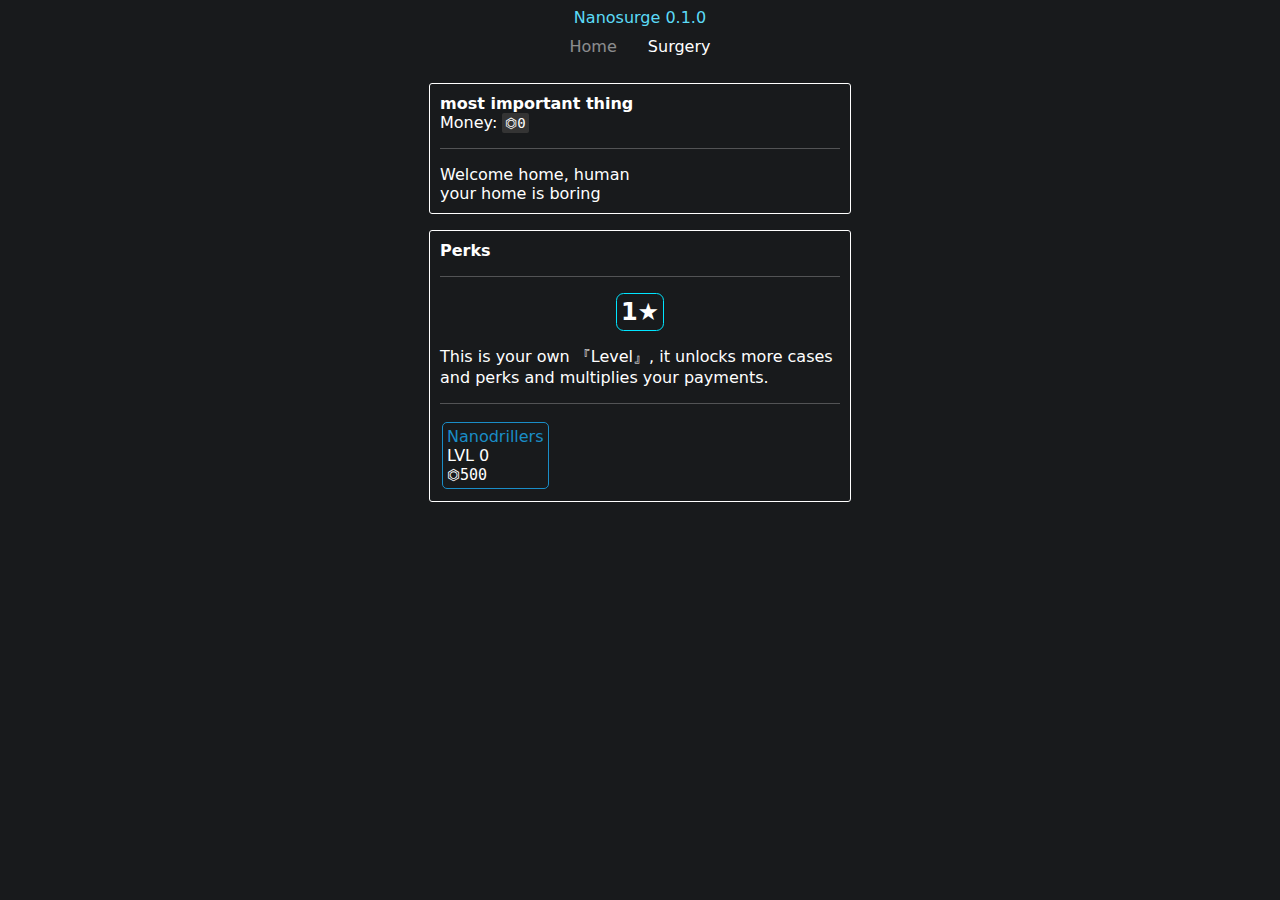
==== index.html @ 200306de "Perks progress 2" ====
<!DOCTYPE html>

<html>
    <head>
        <meta charset="utf-8">
        <meta name="viewport" content="width=device-width, initial-scale=1.0">

        <title>Nanosurge: Home</title>

        <!-- https://twemoji.twitter.com -->
        <link href="./static/1f916.svg" rel="icon">

        <link href="./static/styles.css" rel="stylesheet">
        <script src="./scripts/misc.js"></script>
        <script src="./scripts/modal.js"></script>
        <script src="./scripts/home_perks.js"></script>
        <script src="./scripts/home.js"></script>
    </head>
    <body>
        <!-- Navigation Bar -->
        <div id="navbar">
            <button disabled>Home</button>
            <button onclick="document.location='./surgery.html'">Surgery</button>
        </div>

        <!-- Benzene + random text -->
        <div class="container cntr-whiteb">
            <strong>most important thing    </strong>
            <div>Money: <code id="benzene" class="alt">⏣-</code></div>
            <hr>
            <div>Welcome home, human</div>
            <div id="rng-text"></div>
        </div>

        <!-- Perks -->
        <div class="container cntr-whiteb">
            <strong>Perks</strong>
            <hr>
            <!-- Level -->
            <div id="level" title="Level">
                <div id="level-n">1</div>
                <div>&#9733;</div>
            </div>
            <p>This is your own 『Level』, it unlocks more cases and perks and multiplies your payments.</p>
            <hr>
            <!-- the actual perks -->
            <div id="perks-list">
                <!-- perks go here -->
            </div>
        </div>

        <!-- Modal -->
        <div id="modal">
            <!-- Content -->
            <div id="modal-content">
                <div id="modal-header">
                    <!-- title -->
                </div>
                <div id="modal-desc">
                    <!-- longer text here -->
                </div>
                <div id="modal-options">
                    <!-- buttons here -->
                </div>
            </div>
        </div>
    </body>
</html>
---- static/styles.css ----
:root {
    --bg-color: #181a1c;
}

a {
    color: #5cdbf7;
}


body {
    display: block;
    background-color: var(--bg-color);
    color: #fff;
    font-family: system-ui,-apple-system,"Segoe UI",Roboto,"Helvetica Neue",Arial,"Noto Sans","Liberation Sans",sans-serif,"Apple Color Emoji","Segoe UI Emoji","Segoe UI Symbol","Noto Color Emoji";
}

#version {
    width: max-content;
    margin: 0 auto;
    color: #5cdbf7;
}

/* Navigation Bar */
#navbar {
    width: max-content;
    margin: 0 auto;
}

#navbar > button {
    background: none;
    color: white;
}

/* Containers */
.container {
    /* Container */
    max-width: 400px;
    border-width: 1px;
    border-style: solid;
    border-radius: 3px;
    /* Margin & Padding */
    margin-top: 1rem;
    margin-right: auto;
    margin-left: auto;
    padding: 10px;
}

.container.cntr-blue {
    --iro: 52, 186, 227;
    background: rgba(var(--iro), 0.3);
    border-color: rgb(var(--iro));
}

.container.cntr-whiteb {
    background: var(--bg-color);
    border-color: #fff;
}

hr {
    margin: 1rem 0;
    color: inherit;
    background-color: currentColor;
    border: 0;
    opacity: .25;
    height: 1px;
}

td {
    padding: 3px;
}

/* Buttons */
button {
    /* make button look cool */
    margin: 2px;
    padding: 5px 10px;
    display: inline-block;
    font-weight: 400;
    line-height: 1.5;
    text-decoration: none;
    vertical-align: middle;
    font-size: 1rem;
    border: 1px solid transparent;
    border-radius: 0.25rem;
    user-select: none; /* disable selection of button text */
    font-family: inherit;
}

[type=button]:not(:disabled), [type=reset]:not(:disabled), [type=submit]:not(:disabled), button:not(:disabled) {
    cursor: pointer;
}

button:disabled {
    pointer-events: auto;
    opacity: 0.5;
}

/* .normal */
button.normal {
    color: #fff;
    background-color: #6c757d;
}

button.normal:hover {
    background-color: #5c636a;
}

/* .good */
button.good {
    color: #fff;
    background-color: #198754;
}

button.good:hover {
    background-color: #157347;
}

/* .danger */
button.danger {
    color: #fff;
    background-color: #dc3545;
}

button.danger:hover {
    background-color: #bb2d3b;
}

/* Tools */
#tools {
    display: flex;
    flex-wrap: wrap;
    justify-content: center;
    max-width: 310px;
    margin: 0 auto;
}

button.tool {
    font-family: inherit;
    color: #fff;
    background-color: rgba(108, 117, 125, 0.5);
    border-color: rgb(175, 175, 175);
    display: inline-flex;
    align-items: center;
}

button.tool > img {
    height: 32px;
    width: 32px;
    margin-left: 5px;
    filter: drop-shadow(4px 4px 1px #222);
}

button.tool:hover {
    background-color: rgba(108, 117, 125, 0.8);
    border-color: rgb(255, 255, 255);
}

button.tool:focus {
    background-color: rgba(108, 117, 125, 0.8);
    border-color: rgb(255, 255, 255);
    box-shadow: inset 0px 0px 7.5px #c1c1c1;
    outline: none;
}

/* Modal background */
#modal {
    display: none; /* Hidden by default */
    position: fixed;
    z-index: 1;
    left: 0;
    top: 0;
    width: 100%;
    height: 100%;
    overflow: auto; /* Enable scroll if needed */
    background-color: rgba(0, 0, 0, 0.4); /* Black with opacity */
}

/* main thing in the middle */
#modal-content {
    background-color: var(--bg-color);
    margin: 15% auto; /* 15% from the top and centered */
    border: 1px solid #888;
    border-radius: 3px;
    max-width: 500px; /* Could be more or less, depending on screen size */
}

#modal-header {
    border-bottom: 1px solid #888;
    font-weight: bold;
    padding: 10px;
}

#modal-desc {
    border-bottom: 1px solid #888;
    padding: 10px;
}

#modal-options {
    padding: 5px;
}

#modal-options {
    display: flex;
    justify-content: flex-end;
}

/* Text styles */
.text-normal {
    color: #C9CCCD;
}

.text-good {
    color: #2ECC71;
}

.text-warning {
    color: #F1C40F;
}

.text-bad {
    color: #E74C3C;
}

code {
    font-family: monospace;
    font-size: 14px;
    background-color: rgba(0, 0, 0, 0.5);
    color: #fff;
    padding-inline: 3px;
    border-radius: 2px;
}

code.alt {
    background-color: #343434;
    padding: 2px 3px;
}

/* Perks */

#level {
    width: max-content;
    margin: 0 auto;
    display: flex;
    border: 1.5px solid #00e5ff;
    border-radius: 7.5px;
    padding: 4px;
    font-weight: bold;
    font-size: x-large;
    user-select: none;
}

#perks-list {
    display: flex;
    flex-wrap: wrap;
}

.perks {
    --iro: #1a8dc7;
    width: max-content;
    padding: 4px;
    margin: 2px;
    border: 1px solid var(--iro);
    border-radius: 5px;
    color: var(--iro);
    user-select: none;
    cursor: pointer;
}

.perks.p-max {
    --iro: #5c29ba;
}

.perks:hover {
    background-color: var(--iro);
    color: #fff;
}

.p-lvl {
    color: #fff;
}

.p-price {
    font-family: monospace;
    font-size: 15px;
    font-weight: normal;
    color: #fff;
}
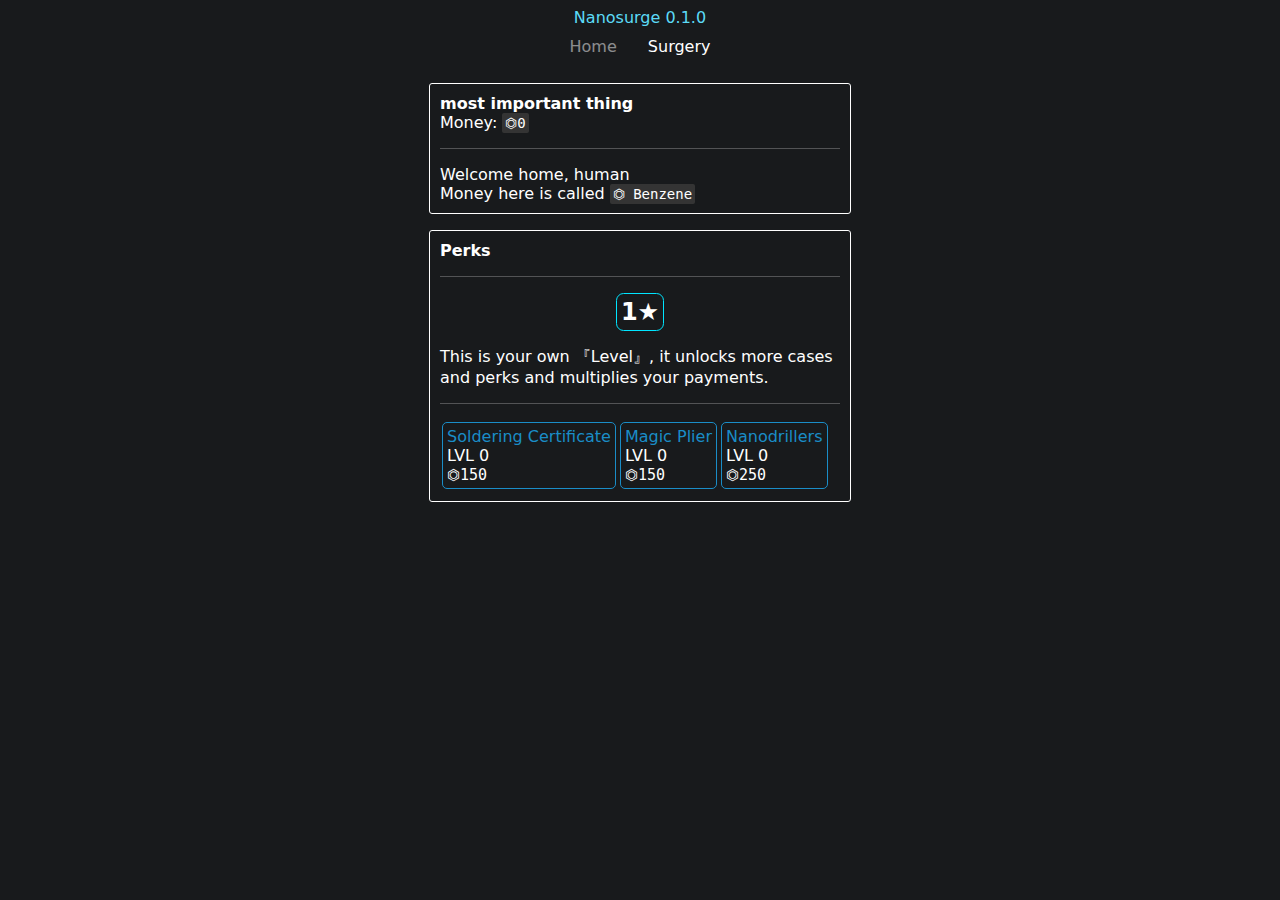
==== commit b19a2c60: "Added 3 perks & other misc changes" ====
--- a/index.html
+++ b/index.html
@@ -13,6 +13,7 @@
         <link href="./static/styles.css" rel="stylesheet">
         <script src="./scripts/misc.js"></script>
         <script src="./scripts/modal.js"></script>
+        <script src="./scripts/player_data.js"></script>
         <script src="./scripts/home_perks.js"></script>
         <script src="./scripts/home.js"></script>
     </head>
@@ -26,7 +27,7 @@
         <!-- Benzene + random text -->
         <div class="container cntr-whiteb">
             <strong>most important thing    </strong>
-            <div>Money: <code id="benzene" class="alt">⏣-</code></div>
+            <div>Money: <code id="benzene" class="alt">⏣?</code></div>
             <hr>
             <div>Welcome home, human</div>
             <div id="rng-text"></div>
@@ -38,7 +39,7 @@
             <hr>
             <!-- Level -->
             <div id="level" title="Level">
-                <div id="level-n">1</div>
+                <div id="level-n">?</div>
                 <div>&#9733;</div>
             </div>
             <p>This is your own 『Level』, it unlocks more cases and perks and multiplies your payments.</p>
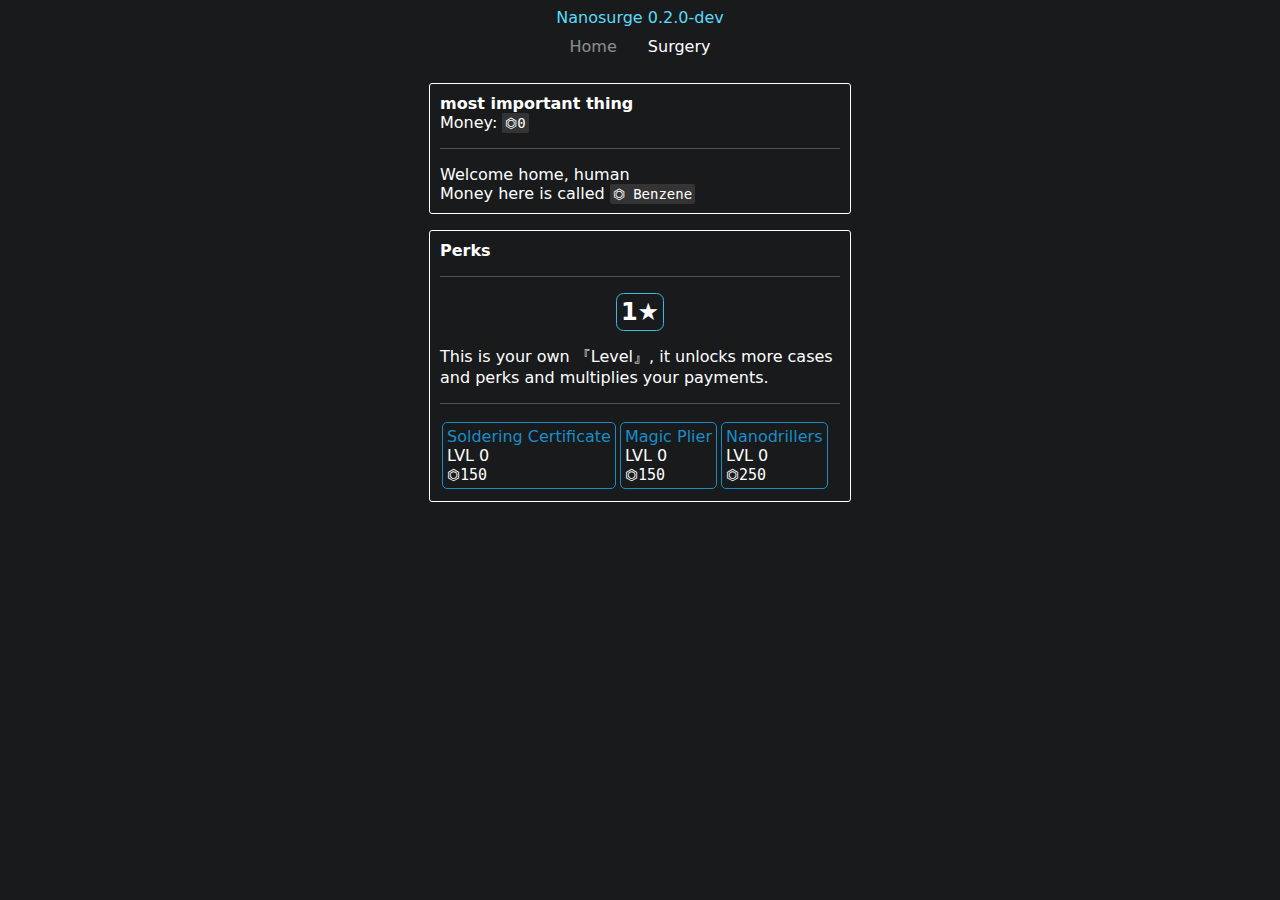
==== commit 5726b2c6: "Levels" ====
--- a/index.html
+++ b/index.html
@@ -15,6 +15,7 @@
         <script src="./scripts/modal.js"></script>
         <script src="./scripts/player_data.js"></script>
         <script src="./scripts/home_perks.js"></script>
+        <script src="./scripts/home_level.js"></script>
         <script src="./scripts/home.js"></script>
     </head>
     <body>
@@ -38,7 +39,7 @@
             <strong>Perks</strong>
             <hr>
             <!-- Level -->
-            <div id="level" title="Level">
+            <div id="level" title="Your Level">
                 <div id="level-n">?</div>
                 <div>&#9733;</div>
             </div>
--- a/static/styles.css
+++ b/static/styles.css
@@ -238,15 +238,21 @@
 /* Perks */
 
 #level {
-    width: max-content;
-    margin: 0 auto;
-    display: flex;
-    border: 1.5px solid #00e5ff;
+    --iro: 52, 186, 227;
+    width: max-content;
+    margin: 0 auto;
+    display: flex;
+    border: 1.5px solid rgb(var(--iro));
     border-radius: 7.5px;
     padding: 4px;
     font-weight: bold;
     font-size: x-large;
     user-select: none;
+    cursor: pointer;
+}
+
+#level:hover {
+    background-color: rgba(var(--iro), 0.3);
 }
 
 #perks-list {
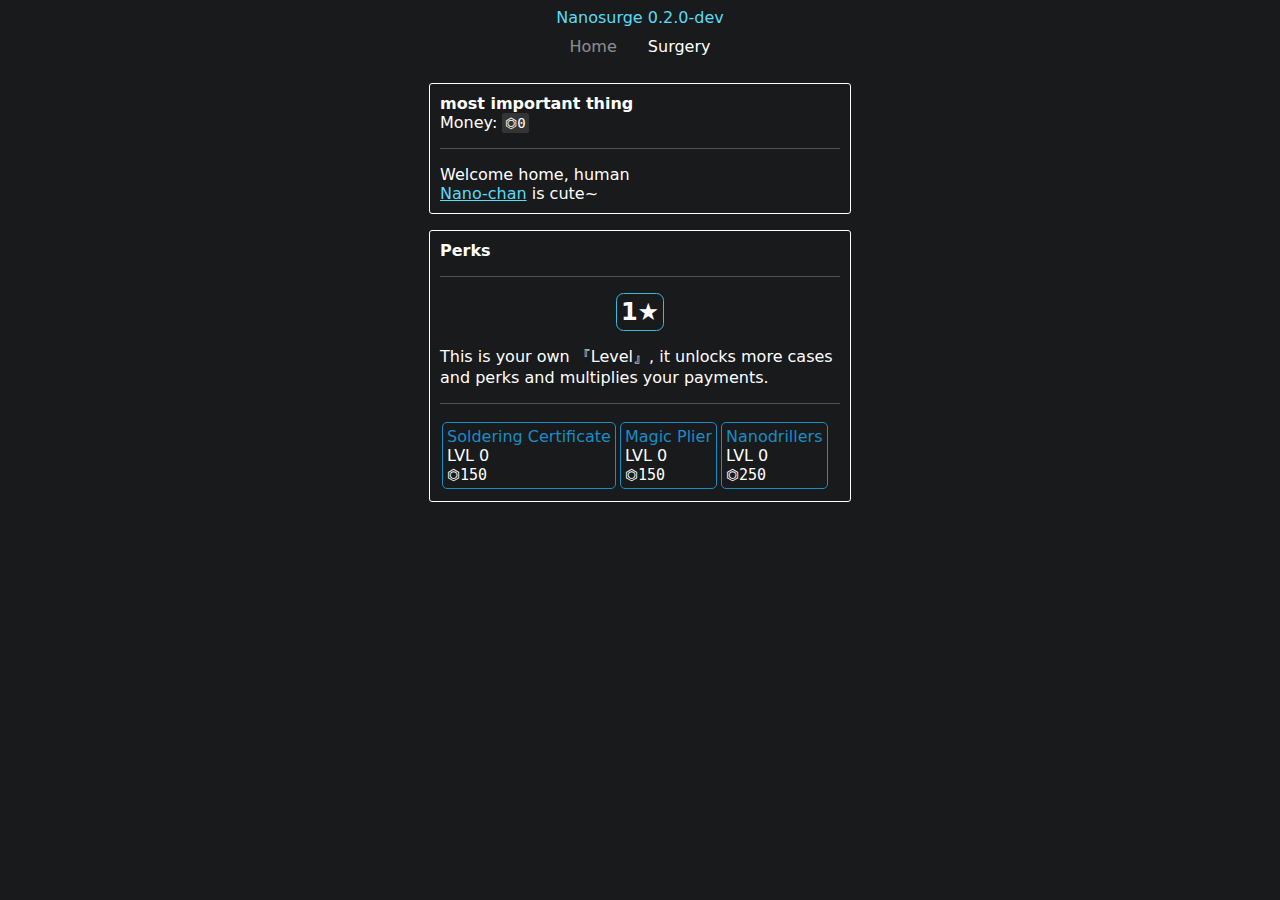
==== commit 71e6b226: "New favicon, level limit, and other changes" ====
--- a/index.html
+++ b/index.html
@@ -6,9 +6,7 @@
         <meta name="viewport" content="width=device-width, initial-scale=1.0">
 
         <title>Nanosurge: Home</title>
-
-        <!-- https://twemoji.twitter.com -->
-        <link href="./static/1f916.svg" rel="icon">
+        <link href="./static/favicon.ico" rel="icon">
 
         <link href="./static/styles.css" rel="stylesheet">
         <script src="./scripts/misc.js"></script>
--- a/static/styles.css
+++ b/static/styles.css
@@ -204,7 +204,7 @@
     justify-content: flex-end;
 }
 
-/* Text styles */
+/* Text colors */
 .text-normal {
     color: #C9CCCD;
 }
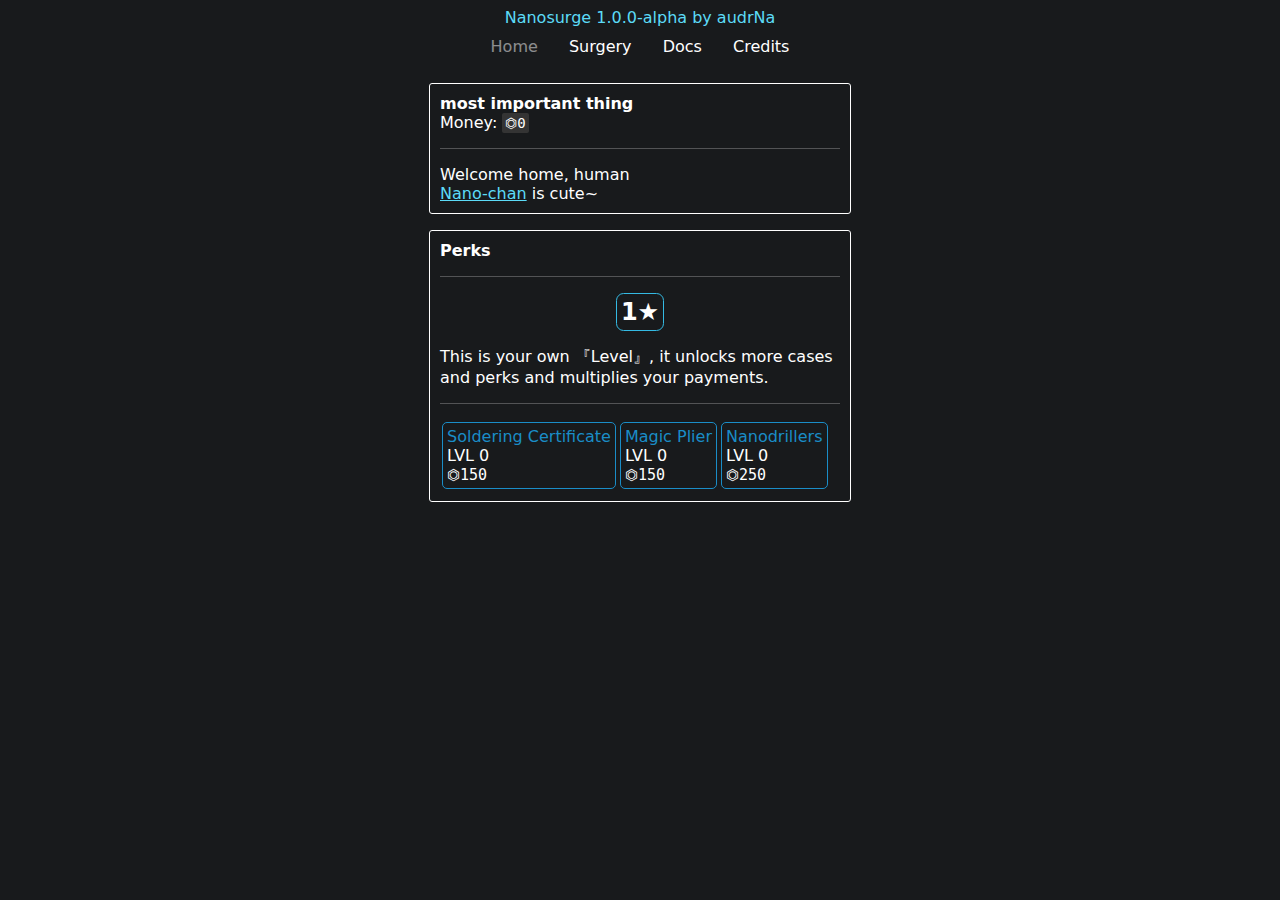
==== commit b2d11e3f: "Docs and Credits page + misc changes" ====
--- a/index.html
+++ b/index.html
@@ -21,6 +21,8 @@
         <div id="navbar">
             <button disabled>Home</button>
             <button onclick="document.location='./surgery.html'">Surgery</button>
+            <button onclick="window.open('https://docs.google.com/document/d/1R-RvHSQl6K5ssHhhdowzH-a8MhTWcOX_NkF0CjSmBLY/edit?usp=sharing', '_blank')">Docs</button>
+            <button onclick="document.location='./credits.html'">Credits</button>
         </div>
 
         <!-- Benzene + random text -->
--- a/static/styles.css
+++ b/static/styles.css
@@ -291,3 +291,13 @@
     font-weight: normal;
     color: #fff;
 }
+
+/* Credits */
+
+#credits {
+    text-align: center;
+}
+
+#credits > div {
+    margin: 1em;
+}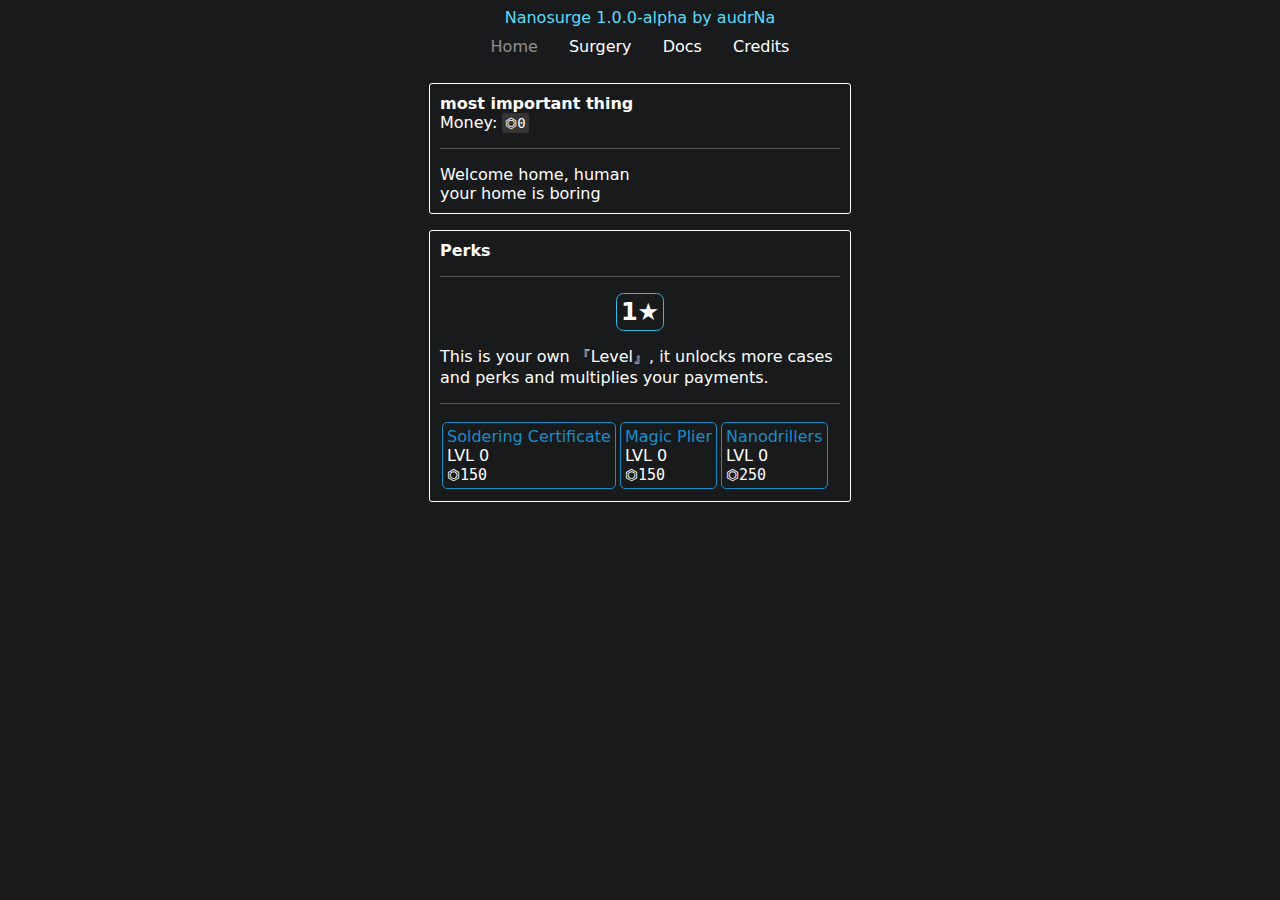
==== commit 3e284ac1: "New SFX" ====
--- a/index.html
+++ b/index.html
@@ -8,6 +8,7 @@
         <title>Nanosurge: Home</title>
         <link href="./static/favicon.ico" rel="icon">
 
+        <!-- Styles and Code -->
         <link href="./static/styles.css" rel="stylesheet">
         <script src="./scripts/misc.js"></script>
         <script src="./scripts/modal.js"></script>
--- a/static/styles.css
+++ b/static/styles.css
@@ -300,4 +300,4 @@
 
 #credits > div {
     margin: 1em;
-}+}
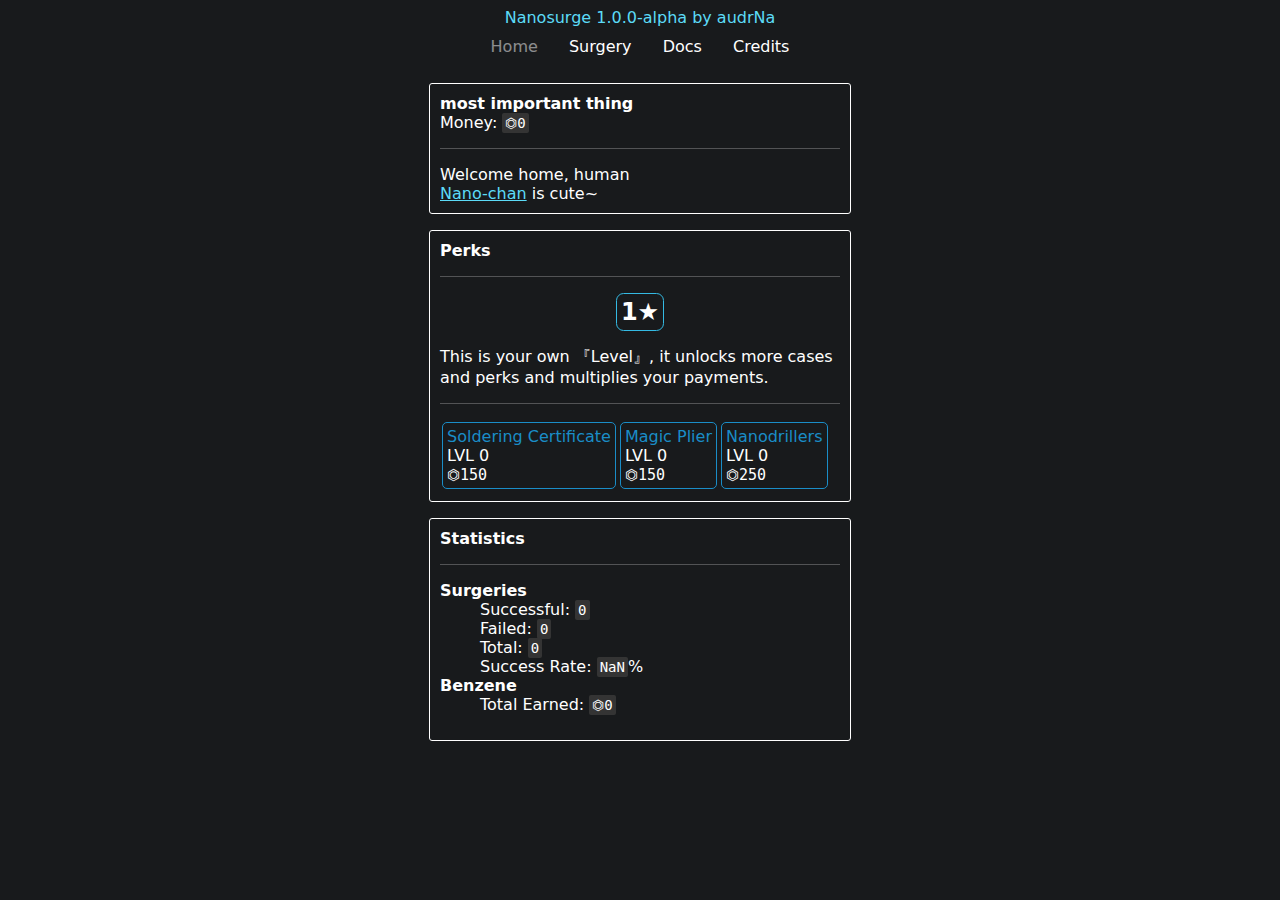
==== commit 02865c2f: "Player statistics" ====
--- a/index.html
+++ b/index.html
@@ -52,6 +52,23 @@
             </div>
         </div>
 
+        <!-- Statistics -->
+        <div class="container cntr-whiteb">
+            <strong>Statistics</strong>
+            <hr>
+            <!-- Main -->
+            <dl>
+                <dt><strong>Surgeries</strong></dt>
+                <dd>Successful: <code id="surg-w" class="alt">?</code></dd>
+                <dd>Failed: <code id="surg-l" class="alt">?</code></dd>
+                <dd>Total: <code id="surg-total" class="alt">?</code></dd>
+                <dd>Success Rate: <code id="surg-w-rate" class="alt">?</code>%</dd>
+
+                <dt><strong>Benzene</strong></dt>
+                <dd>Total Earned: <code id="benzene-total" class="alt">?</code></dd>
+            </dl>
+        </div>
+
         <!-- Modal -->
         <div id="modal">
             <!-- Content -->
